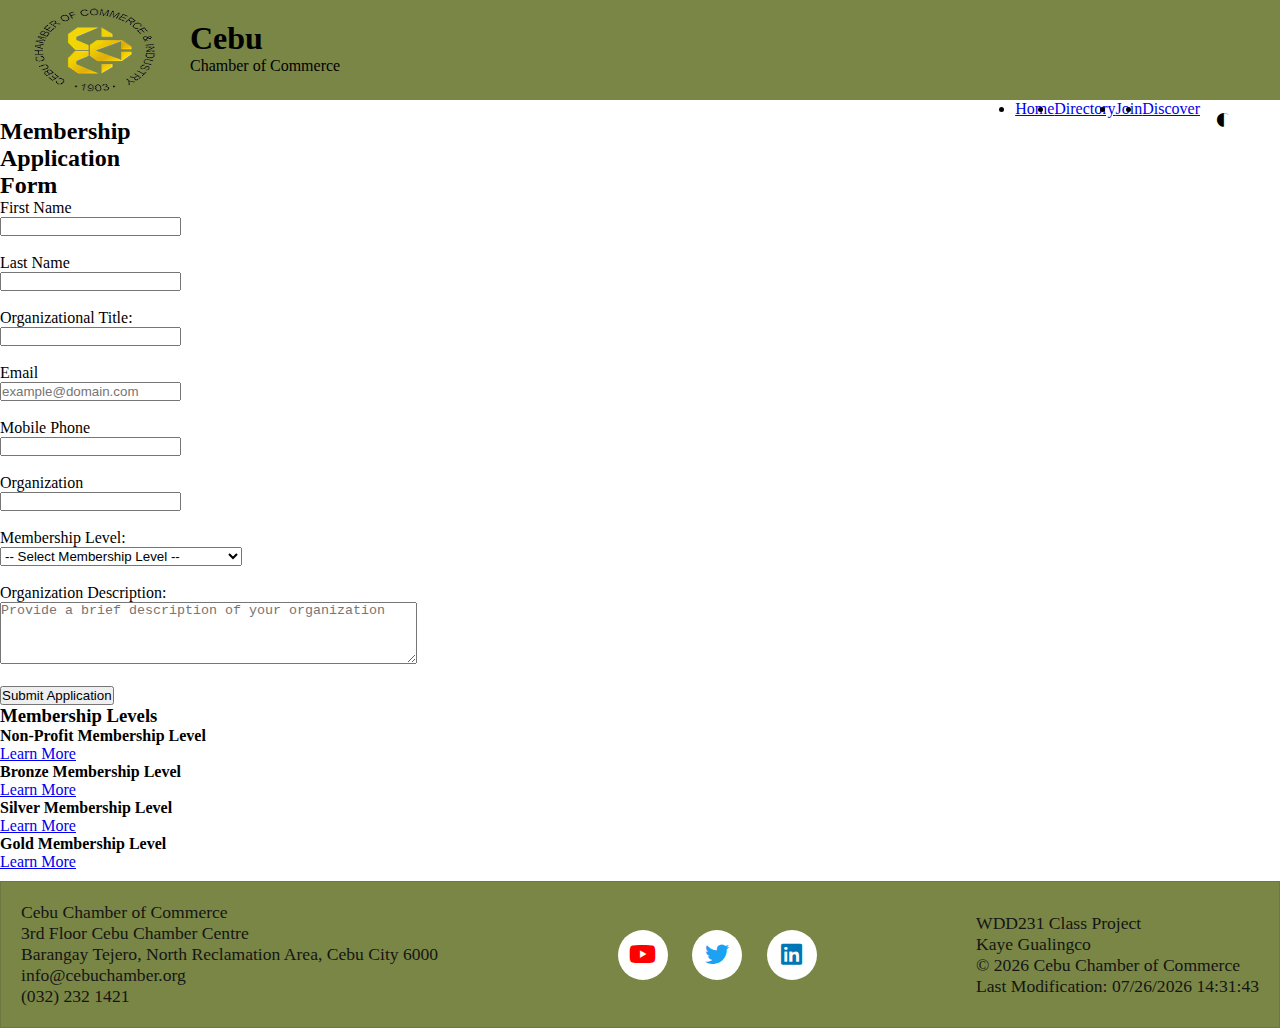
==== chamber/join.html @ 0bf70ce0 "message" ====
<!DOCTYPE html>
<html lang="en">
<head>
    <meta charset="UTF-8">
    <meta name="viewport" content="width=device-width, initial-scale=1.0">
    <title>Join | WDD 231 | Chamber of Commerce Project </title>
    <meta name="description" content="The Chamber of Commerce Site Plan">
    <meta name="author" content=" Kaye Gualingco ">

     <!-- Open Graph meta tags for Facebook -->
     <meta property="og:title" content="Cebu Chamber of Commerce">
     <meta property="og:type" content="website">
     <meta property="og:image" content="images/social-image.png">
     <meta property="og:url" content="https://yourwebsite.com">
     <meta property="og:description" content="Welcome to Timbuktu Chamber of Commerce, promoting local businesses and commerce.">
    
    <link rel="stylesheet" href="styles/small-join.css">
    <link rel="stylesheet" href="styles/large-directory.css">

    <link rel="stylesheet" href="https://cdnjs.cloudflare.com/ajax/libs/font-awesome/6.0.0-beta3/css/all.min.css">

    <link rel="icon" href="favicon(1).ico">

</head>

<body>
    <header>
        <h1>Cebu</h1>
        <div class="placeholder">
            <img src="images/logo.png" alt="Logo" height="110" width="95">
            <span>Chamber of Commerce</span>
            <span class="symbol" id="darkModeToggle">◐</span> <!-- Symbol to toggle dark mode -->
        </div>
    </header>
        <nav>
            <button id="Button"></button>
            <ul class="menuLinks">
                <li><a href="index.html" title="Home">Home</a></li>
                <li><a href="directory.html" title="Directory">Directory</a></li>
                <li><a href="join.html" title="Join">Join</a></li>
                <li><a href="discover.html" title="Discover">Discover</a></li>
            </ul>
        </nav>
<main>    

    <form action="thankyou.html" method="get" class="register">
        
            <h2>Membership Application Form</h2>
            
            <label for="first-name" title="Enter your first name">First Name</label><br>
            <input type="text" id="first-name" name="first-name" class="fill-blank" title="First name" autocomplete="family-name" required>
            <br><br>

            <label for="last-name" title="Enter your last name">Last Name</label><br>
            <input type="text" id="last-name" name="last-name" class="fill-blank" title="Last name" autocomplete="family-name" required>
            <br><br>

            <label for="org-title" title="Enter your organizational title">Organizational Title:</label><br>
            <input type="text" id="org-title" name="org-title" class="fill-blank" title="Organizational title" autocomplete="organization-title" required>
            <br><br>
            
            <label for="email" title="Enter your email address">Email</label><br>
            <input type="email" id="email" name="email" class="fill-blank" title="Email address" autocomplete="email" placeholder="example@domain.com" required>
            <br><br>

            <label for="mobile" title="Enter your mobile phone number">Mobile Phone</label><br>
            <input type="tel" id="mobile" name="mobile" class="fill-blank" title="Mobile phone number" autocomplete="tel" required>
            <br><br>

            <label for="organization" title="Enter your business or organization name">Organization</label><br>
            <input type="text" id="organization" name="organization" class="fill-blank" title="Organization name" autocomplete="organization" required>
            <br><br>

            <label for="membership-level" title="Select a membership level">Membership Level:</label><br>
            <select id="membership-level" name="membership-level" class="fill-blank" title="Membership level" required>
                <option value="">-- Select Membership Level --</option>
                <option value="np">NP Membership (Non-Profit, No Fee)</option>
                <option value="bronze">Bronze Membership</option>
                <option value="silver">Silver Membership</option>
                <option value="gold">Gold Membership</option>
            </select>
            <br><br>

            <label for="description" title="Describe your business or organization">Organization Description:</label><br>
            <textarea id="description" name="description" class="fill-blank" title="Business description" rows="4" cols="50" placeholder="Provide a brief description of your organization"></textarea>
            <br><br>
             
            <input type="hidden" id="timestamp" name="timestamp">

            <input type="submit" value="Submit Application">

            <h3>Membership Levels</h3>
            <div class="container">
                <div class="membership-cards">
                    <div class="card">
                        <h4>Non-Profit Membership Level</h4>
                        <a href="#npModal" onclick="openModal('npModal')">Learn More</a>
                    </div>
                    <div class="card">
                        <h4>Bronze Membership Level</h4>
                        <a href="#bronzeModal" onclick="openModal('bronzeModal')">Learn More</a>
                    </div>
                    <div class="card">
                        <h4>Silver Membership Level</h4>
                        <a href="#silverModal" onclick="openModal('silverModal')">Learn More</a>
                    </div>
                    <div class="card">
                        <h4>Gold Membership Level</h4>
                        <a href="#goldModal" onclick="openModal('goldModal')">Learn More</a>
                    </div>
                </div>
            </div>

    </form>
</main>

<footer>
    <div class="footer-text-left">
    <p>Cebu Chamber of Commerce</p>
    <p>3rd Floor Cebu Chamber Centre</p>
    <p>Barangay Tejero, North Reclamation Area, Cebu City 6000</p>
    <p>info@cebuchamber.org</p>
    <p>(032) 232 1421</p>
    </div>

    <div class="footer-icons">
        <a href="#" aria-label="YouTube"><i class="fab fa-youtube"></i></a>
        <a href="#" aria-label="Twitter"><i class="fab fa-twitter"></i></a>
        <a href="#" aria-label="LinkedIn"><i class="fab fa-linkedin"></i></a>
    </div>
    
    <div class="footer-text-right">
    <p>WDD231 Class Project</p>
    <p>Kaye Gualingco</p>
    <p>&copy; <span id="currentyear"></span> Cebu Chamber of Commerce </p>
    <p id="lastModified"></p>
    </div>
</footer>


<script>
    document.getElementById('currentyear').textContent = new Date().getFullYear();
    document.getElementById('lastModified').textContent = 'Last Modification: ' + document.lastModified;
</script>

<script src="scripts/weather.js" defer></script>

</body>
</html>
---- chamber/styles/large-directory.css ----
@media only screen and (min-width: 38rem) {
    * {
        margin: 0;
        padding: 0;
        box-sizing: border-box;
    }
    #myButton {
        display:none;
    }
    #Button{
        display:none;
    }
    ul.menuLinks, ul.menuLinks.open {
        display:flex;
        justify-content:right;
        margin-right:80px;
    }
    ul.menuLinks a:hover {
        color: blue;
    }
    header {
        position: relative;
        background-color: #798645;
        height:100px;
    }
    header img{
        height:90px;
        width:130px;
        margin-top: 5px;
        margin-left: 30px ;

    }
    h1{
        position: absolute;
        top: 20px;
        left: 190px;
    }
    .placeholder span{
        position: absolute;
        bottom:25px;
        left:190px; 
    }
    .symbol {
        margin-left:80%;
        top:100px;
        font-size: 2rem;
    }
    .hero img{
        margin-top: 10px;
        box-shadow: 0 0 5px 5px #333;  
        width:100%;       
        height:500px;                                 
    }
    main h2{
        margin-right:90%;
    }
    #events{
        margin-left: 20px;
        width:50%;
        padding-bottom: 20px;
    }
    #events img{
        margin-left: 15px;
    }
    #current-weather{
        position: absolute;
        margin-left: 55%;
        top:720px;
        width:20%;
    }
    #current-weather h3,
    #weather h3{
        margin:0;
    }
    #current-weather img{
        margin-top:70px;
    }
    .weather-info{
        margin-top:32px;
        margin-right: 10px;
        padding-bottom: 74px;
    }
    #weather{
        position: absolute;
        margin-left: 78%;
        top:720px;
        width: 20%;
    }
    #weather-data{
        margin-top:40px;
        padding-bottom: 98px;
    }
    #spotlights {
        display: flex; 
        padding: 10px;
    }
    .member-data {
        width: 30%;
        background-color: #D8D2C2;
        padding: 15px; 
        box-shadow: 0 0 10px  #333;                                          
        border-radius: 8px; /* Optional: rounded corners */
        box-sizing: border-box; /* Ensure padding is included in the width */
    }
    .membership-level {
        font-style: italic; 
        margin-left:130px;
    }
    .url a {
        color: blue; /* Ensure the text is blue */
        text-decoration: underline; 
        margin-right:74%;
        margin-bottom: 10%;
    }

    footer{
        background-color: #798645;
        margin-top: 10px;
        border: 1px solid rgba(0, 0, 0, 0.1);
        color: #151515;
        font-weight: 100;
        font-size: 110%;
        padding: 20px;
        display: flex;
        justify-content: space-between; /* Space between elements */
        align-items: center; /* Align items vertically */
    }
    .footer-icons {
        text-align: right;                 
    }
    .footer-icons a {
        display: inline-block; /* Make the anchor a block for styling */
        width: 50px;                    
        height: 50px;                  
        border-radius: 50%;             
        background-color: white;                   
        text-align: center;          
        line-height: 50px; /* Vertically center the icon by matching the height */
        font-size: 24px;    
        margin-left: 20px;                     
        transition: background-color 0.3s ease;  
    }
    
    .footer-icons a:hover {
        background-color: black;      
    }
    
    .footer-icons a .fa-youtube { color: #FF0000; } 
    .footer-icons a .fa-twitter { color: #1DA1F2; }   
    .footer-icons a .fa-linkedin { color: #0077B5; }  

    #lastModified {
        color: #151515;
         
    }
}
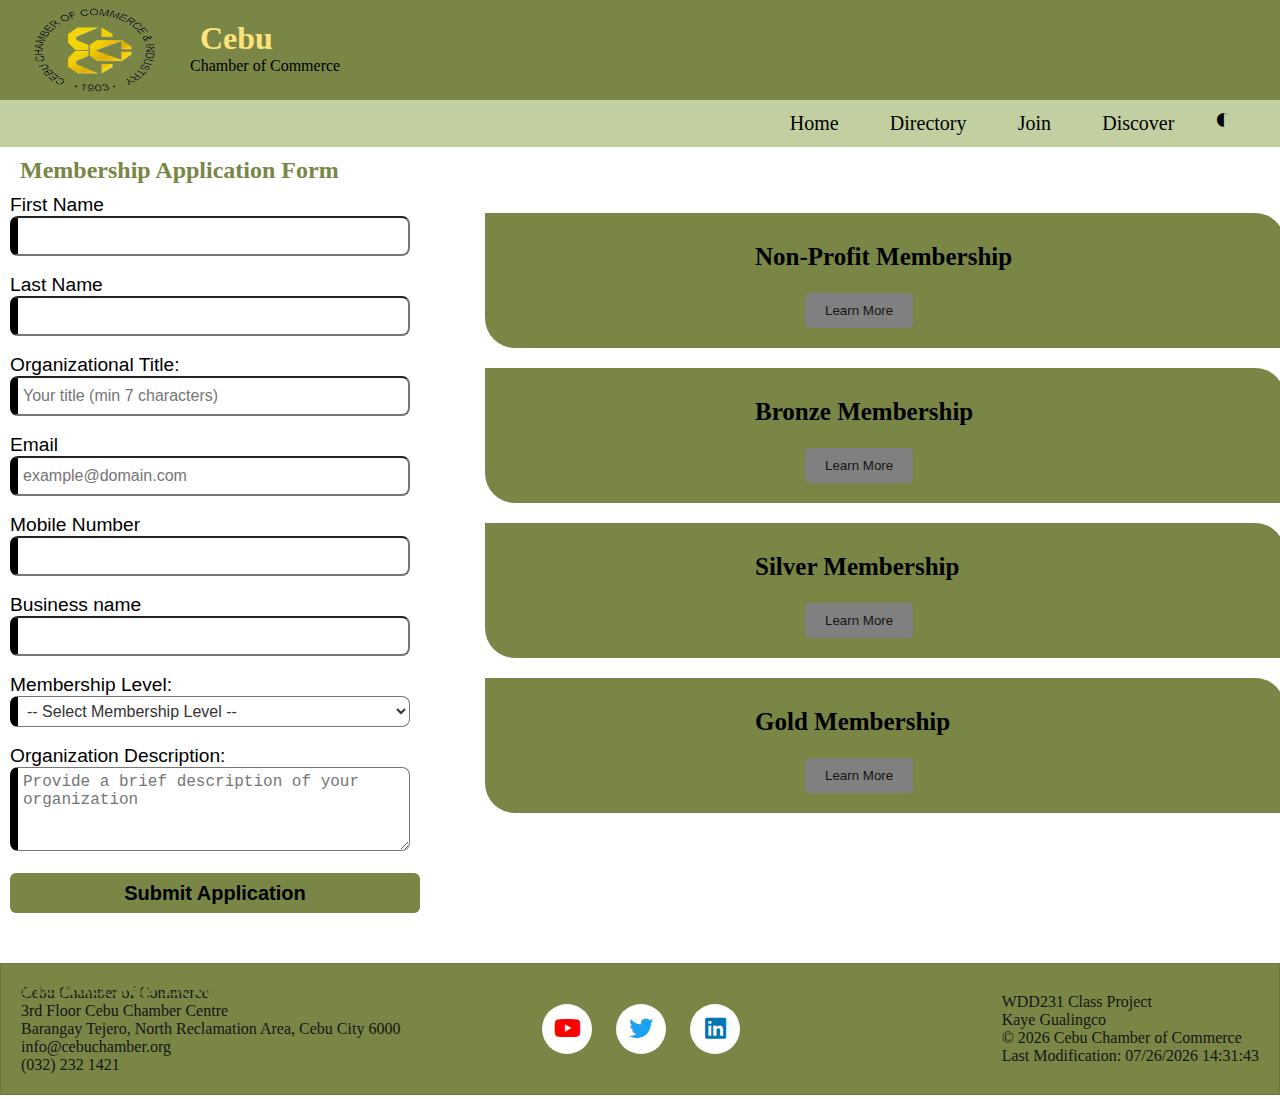
==== commit 88dcbe6a: "message" ====
--- a/chamber/join.html
+++ b/chamber/join.html
@@ -12,7 +12,7 @@
      <meta property="og:type" content="website">
      <meta property="og:image" content="images/social-image.png">
      <meta property="og:url" content="https://yourwebsite.com">
-     <meta property="og:description" content="Welcome to Timbuktu Chamber of Commerce, promoting local businesses and commerce.">
+     <meta property="og:description" content="Welcome to Cebu Chamber of Commerce, promoting local businesses and commerce.">
     
     <link rel="stylesheet" href="styles/small-join.css">
     <link rel="stylesheet" href="styles/large-directory.css">
@@ -56,19 +56,19 @@
             <br><br>
 
             <label for="org-title" title="Enter your organizational title">Organizational Title:</label><br>
-            <input type="text" id="org-title" name="org-title" class="fill-blank" title="Organizational title" autocomplete="organization-title" required>
+            <input type="text" id="org-title" name="org-title" class="fill-blank" title="Organizational title" pattern="[A-Za-z\s\-]{7,}" placeholder="Your title (min 7 characters)" autocomplete="organization-title" required>
             <br><br>
             
             <label for="email" title="Enter your email address">Email</label><br>
             <input type="email" id="email" name="email" class="fill-blank" title="Email address" autocomplete="email" placeholder="example@domain.com" required>
             <br><br>
 
-            <label for="mobile" title="Enter your mobile phone number">Mobile Phone</label><br>
-            <input type="tel" id="mobile" name="mobile" class="fill-blank" title="Mobile phone number" autocomplete="tel" required>
+            <label for="mobile-number" title="Enter your mobile number">Mobile Number</label><br>
+            <input type="tel" id="mobile-number" name="mobile-number" class="fill-blank" title="Mobile number" autocomplete="tel" required>
             <br><br>
 
-            <label for="organization" title="Enter your business or organization name">Organization</label><br>
-            <input type="text" id="organization" name="organization" class="fill-blank" title="Organization name" autocomplete="organization" required>
+            <label for="business-name" title="Enter your business name">Business name</label><br>
+            <input type="text" id="business-name" name="business-name" class="fill-blank" title="Business name" autocomplete="organization" required>
             <br><br>
 
             <label for="membership-level" title="Select a membership level">Membership Level:</label><br>
@@ -88,28 +88,68 @@
             <input type="hidden" id="timestamp" name="timestamp">
 
             <input type="submit" value="Submit Application">
+            
+            <!-- Membership Cards Section -->
+            <h3>Membership Levels</h3>
+             
+    <div class="membership-cards">
+        <!-- Non-Profit Membership Card -->
+        <div class="card">
+            <h3>Non-Profit Membership</h3>
+            <button class="learn-more" data-modal="modal1">Learn More</button>
+        </div>
 
-            <h3>Membership Levels</h3>
-            <div class="container">
-                <div class="membership-cards">
-                    <div class="card">
-                        <h4>Non-Profit Membership Level</h4>
-                        <a href="#npModal" onclick="openModal('npModal')">Learn More</a>
-                    </div>
-                    <div class="card">
-                        <h4>Bronze Membership Level</h4>
-                        <a href="#bronzeModal" onclick="openModal('bronzeModal')">Learn More</a>
-                    </div>
-                    <div class="card">
-                        <h4>Silver Membership Level</h4>
-                        <a href="#silverModal" onclick="openModal('silverModal')">Learn More</a>
-                    </div>
-                    <div class="card">
-                        <h4>Gold Membership Level</h4>
-                        <a href="#goldModal" onclick="openModal('goldModal')">Learn More</a>
-                    </div>
-                </div>
-            </div>
+        <!-- Bronze Membership Card -->
+        <div class="card">
+            <h3>Bronze Membership</h3>
+            <button class="learn-more" data-modal="modal2">Learn More</button>
+        </div>
+
+        <!-- Silver Membership Card -->
+        <div class="card">
+            <h3>Silver Membership</h3>
+            <button class="learn-more" data-modal="modal3">Learn More</button>
+        </div>
+
+        <!-- Gold Membership Card -->
+        <div class="card">
+            <h3>Gold Membership</h3>
+            <button class="learn-more" data-modal="modal4">Learn More</button>
+        </div>
+    </div>
+
+     <!-- Modals -->
+     <div id="modal1" class="modal">
+        <div class="modal-content">
+            <span class="close">&times;</span>
+            <h2>Non-Profit Membership</h2>
+            <p>No fees, access to special events and trainings.</p>
+        </div>
+    </div>
+
+    <div id="modal2" class="modal">
+        <div class="modal-content">
+            <span class="close">&times;</span>
+            <h2>Bronze Membership</h2>
+            <p>Includes event discounts and advertising opportunities.</p>
+        </div>
+    </div>
+
+    <div id="modal3" class="modal">
+        <div class="modal-content">
+            <span class="close">&times;</span>
+            <h2>Silver Membership</h2>
+            <p>Includes all bronze benefits, plus premium training sessions.</p>
+        </div>
+    </div>
+
+    <div id="modal4" class="modal">
+        <div class="modal-content">
+            <span class="close">&times;</span>
+            <h2>Gold Membership</h2>
+            <p>All benefits included, plus spotlight advertising on the homepage.</p>
+        </div>
+    </div>
 
     </form>
 </main>
@@ -143,7 +183,7 @@
     document.getElementById('lastModified').textContent = 'Last Modification: ' + document.lastModified;
 </script>
 
-<script src="scripts/weather.js" defer></script>
+<script src="scripts/join.js" defer></script>
 
 </body>
 </html>
--- a/chamber/styles/small-join.css
+++ b/chamber/styles/small-join.css
@@ -0,0 +1,311 @@
+/* JOIN PAGE*/
+* {
+	margin: 0;
+	padding: 0;
+	box-sizing: border-box;
+}
+header {
+    position: relative;
+    background-color: #798645;
+    height:100px;
+}
+header img{
+    height:90px;
+    margin-top: 5px;
+
+}
+h1{
+    position: absolute;
+    top: 20px;
+    margin-left: 110px;
+    color:#ffe27a;
+}
+h2{
+    margin:10px;
+    text-align: left;
+    color:#798645;
+}
+.placeholder span{
+    position: absolute;
+    bottom:25px;
+    left:110px; 
+
+}
+.symbol {
+    position: absolute;
+    margin-left:280px;
+    top:20px;
+    font-size: 3rem;
+}
+
+/* Navigation*/
+nav{
+    background-color: #C1CFA1;
+}
+#Button::before {
+    content: "☰";
+}
+#Button {
+    position: absolute;
+    bottom:510px;
+    font-size: 2.5rem;
+    background: none;
+    border: none;
+    color: #000;
+    cursor:pointer;
+    width:100%;
+    text-align: right;
+    padding: .25rem 2vw;
+    
+}
+
+ul.menuLinks li a{
+    display:block;
+    padding: .75rem 2vw;
+    color: black;
+    font-size: 20px;
+    text-decoration: none;
+}
+
+li.current-menu-item a {
+    background-color: rgba(0,0,0,0.2);
+    
+}
+ul.menuLinks {
+    display: none;
+    list-style-type: none;
+    
+}
+ul.menuLinks a:hover {
+    background-color: white;
+
+}
+
+#Button.open::before {
+    content: "✖";
+}
+ul.open.menuLinks {
+    display:block;
+}
+
+.menu {
+	margin: 1rem auto;
+	border: 1px solid rgba(0, 0, 0, 0.1);
+	padding: 0.5rem;
+	background-color: #bed;
+	text-align: center;
+}
+
+.menu button {
+	padding: 1rem;
+	font-weight: 700;
+}
+
+/* MEMBERSHIP APPLICATION FORM*/
+.register{
+    margin-left: 10px;
+}
+.register label{
+    font-size: larger;
+    font-family:'Gill Sans', 'Gill Sans MT', Calibri, 'Trebuchet MS', sans-serif;
+}
+.register input{
+    width:400px;
+    height:40px;
+}
+.fill-blank {
+    border-left: 8px solid #000; 
+    width: 400px; 
+    padding: 5px;
+    border-radius: 8px;
+    font-size: 16px;
+    background-color: transparent; 
+    color: #333; 
+    outline: none;
+}
+.register input[type="submit"]{
+    border:none;
+    border-radius: 6px;
+    background-color:#798645 ;
+    width:410px;
+    font-weight: bolder;
+    font-size: 20px;
+    margin-bottom:50px;
+}   
+
+/* MEMBERSHIP LEVELS*/
+.membership-cards {
+    display: flex;
+    flex-wrap: wrap;
+    justify-content: space-around;
+    margin-top: 20px;
+}
+
+.card {
+    background-color: #798645;
+    width: 400px;
+    padding: 20px;
+    border-top-right-radius: 30px;
+    border-bottom-left-radius: 30px;
+    margin-bottom: 20px;
+    transition: transform 0.3s ease-in-out;
+}
+.card h3{
+    color:black;
+    text-align: center;
+}
+.card:hover {
+    transform: translateY(-10px);
+}
+
+.learn-more {
+    background-color: gray;
+    color: #151515;
+    border: none;
+    padding: 10px 20px;
+    cursor: pointer;
+    border-radius: 5px;  
+    margin-left: 120px;
+}
+.learn-more:hover {
+    background-color: black;
+}
+
+h3{
+    font-size: 25px;
+    margin:10px;
+    text-align: left;
+    color:#798645;
+}
+
+/* Modals */
+.modal {
+    display: none;
+    position: fixed;
+    top: 0;
+    left: 0;
+    width: 100%;
+    height: 100%;
+    background-color: rgba(0, 0, 0, 0.5);
+    justify-content: center;
+    align-items: center;
+}
+
+.modal-content {
+    background-color: white;
+    padding: 20px;
+    border-radius: 8px;
+    max-width: 400px;
+    text-align: center;
+}
+
+.close {
+    position: absolute;
+    top: 10px;
+    right: 20px;
+    font-size: 20px;
+    cursor: pointer;
+}
+
+/* Responsive Design */
+@media (max-width: 768px) {
+    .membership-cards {
+        flex-direction: column;
+        align-items: center;
+    }
+}
+
+@media (min-width: 769px) {
+    .form-container {
+        width: 60%;
+    }
+
+    .membership-cards {
+        width: 30%;
+        margin-left: 20px;
+    }}
+
+/* THANK YOU*/
+
+.thank-you-container {
+    max-width: 600px;
+    margin: 70px auto;
+    padding: 20px;
+    text-align: center;
+    background-color: #f9f9f9;
+    border-radius: 8px;
+    box-shadow: 10px 10px 100px 100px rgba(0, 0, 0, 0.1);
+}
+.thank-you-container p {
+    font-size: 16px;
+    color: #555;
+}
+
+.form-data {
+    margin-top: 20px;
+    text-align: left;
+}
+
+.form-data p {
+    margin: 10px 0;
+}
+
+.form-data span {
+    font-weight: bold;
+}
+
+.btn {
+    display: inline-block;
+    margin-top: 20px;
+    padding: 10px 20px;
+    background-color: #4CAF50;
+    color: #323232;
+    text-decoration: none;
+    border-radius: 4px;
+    transition: background-color 0.3s ease;
+}
+
+.btn:hover {
+    background-color: #45a049;
+}
+
+footer{
+    background-color: #798645;
+	padding: 20px;
+    margin-top: 20px;
+	border: 1px solid rgba(0, 0, 0, 0.1);
+    color: #151515;
+    font-weight: 100;
+    font-size: 100%;
+
+}
+.footer-icons {
+    text-align: right;        
+    padding-right: 140px;         
+}
+.footer-icons a {
+    display: inline-block; /* Make the anchor a block for styling */
+    width: 50px;                    
+    height: 50px;                  
+    border-radius: 50%;             
+    background-color: white;                   
+    text-align: center;          
+    line-height: 50px; /* Vertically center the icon by matching the height */
+    font-size: 24px;    
+    margin-left: 20px;                     
+    transition: background-color 0.3s ease;  
+}
+
+.footer-icons a:hover {
+    background-color: black;      
+}
+
+.footer-icons a .fa-youtube { color: #FF0000; }   /* Red for YouTube */
+.footer-icons a .fa-twitter { color: #1DA1F2; }   /* Blue for Twitter */
+.footer-icons a .fa-linkedin { color: #0077B5; }  /* Blue for LinkedIn */
+
+#lastModified {
+    color: #151515;
+     
+}
+
--- a/chamber/styles/large-directory.css
+++ b/chamber/styles/large-directory.css
@@ -33,7 +33,7 @@
     h1{
         position: absolute;
         top: 20px;
-        left: 190px;
+        left: 90px;
     }
     .placeholder span{
         position: absolute;
@@ -49,7 +49,7 @@
         margin-top: 10px;
         box-shadow: 0 0 5px 5px #333;  
         width:100%;       
-        height:500px;                                 
+        height:400px;                                 
     }
     main h2{
         margin-right:90%;
@@ -65,13 +65,10 @@
     #current-weather{
         position: absolute;
         margin-left: 55%;
-        top:720px;
-        width:20%;
-    }
-    #current-weather h3,
-    #weather h3{
-        margin:0;
-    }
+        top:620px;
+        width:30%;
+    }
+    
     #current-weather img{
         margin-top:70px;
     }
@@ -83,7 +80,7 @@
     #weather{
         position: absolute;
         margin-left: 78%;
-        top:720px;
+        top:620px;
         width: 20%;
     }
     #weather-data{
@@ -153,4 +150,126 @@
         color: #151515;
          
     }
+
+    /* JOIN CSS*/
+    .register h2{
+        margin:10px;
+        text-align: left;
+        color:#798645;
+    }
+
+    .membership-cards {
+        display: flex;
+        flex-wrap: wrap;
+        justify-content: space-around;
+        width: 950px;
+        height:300px;
+        margin-left:400px;
+        margin-top: -750px;
+        animation: slideUp 2s ease forwards; 
+        transition: opacity 0.5s ease-in-out;
+
+        
+    }
+.card {
+    background-color: #798645;
+    width: 800px;
+    border-top-right-radius: 30px;
+    border-bottom-left-radius: 30px;
+    transition: transform 0.3s ease-in-out;
+    
+}
+.card h3{
+    color:black;
+    margin-top: 10px;
+    margin-left: 250px;
+}
+.card:hover {
+    transform: translateY(-10px);
+}
+
+.learn-more {
+    background-color: gray;
+    color: #151515;
+    border: none;
+    padding: 10px 20px;
+    cursor: pointer;
+    border-radius: 5px;  
+    margin-top: 60px;
+    margin-left: 300px;
+}
+.learn-more:hover {
+    background-color: black;
+}
+h3{position: absolute;
+    font-size: 25px;
+    margin:10px;
+    text-align: center;
+    
+    color:#798645;
+}
+    @keyframes slideUp {
+        from {
+            opacity: 0;
+            transform: translateY(100px); /* Start below */
+        }
+        to {
+            opacity: 1;
+            transform: translateY(0); /* Move to original position */
+        }
+    }
+
+    /* THANK YOU*/
+
+.thank-you-container {
+    max-width: 600px;
+    margin: 70px auto;
+    padding: 20px;
+    text-align: center;
+    background-color: #f9f9f9;
+    border-radius: 8px;
+    box-shadow: 10px 10px 10px 10px rgba(0, 0, 0, 0.1);
+}
+.thank-you-container p {
+    font-size: 16px;
+    color: #555;
+}
+
+.form-data {
+    margin-top: 20px;
+    text-align: left;
+}
+
+.form-data p {
+    margin: 10px 0;
+}
+
+.form-data span {
+    font-weight: bold;
+}
+
+.btn {
+    display: inline-block;
+    margin-top: 20px;
+    padding: 10px 20px;
+    background-color: #4CAF50;
+    color: #323232;
+    text-decoration: none;
+    border-radius: 4px;
+    transition: background-color 0.3s ease;
+}
+
+.btn:hover {
+    background-color: #45a049;
+}
+footer{
+    background-color: #798645;
+	padding: 20px;
+    margin-top: 450px;
+	border: 1px solid rgba(0, 0, 0, 0.1);
+    color: #151515;
+    font-weight: 100;
+    font-size: 100%;
+
+}
 }